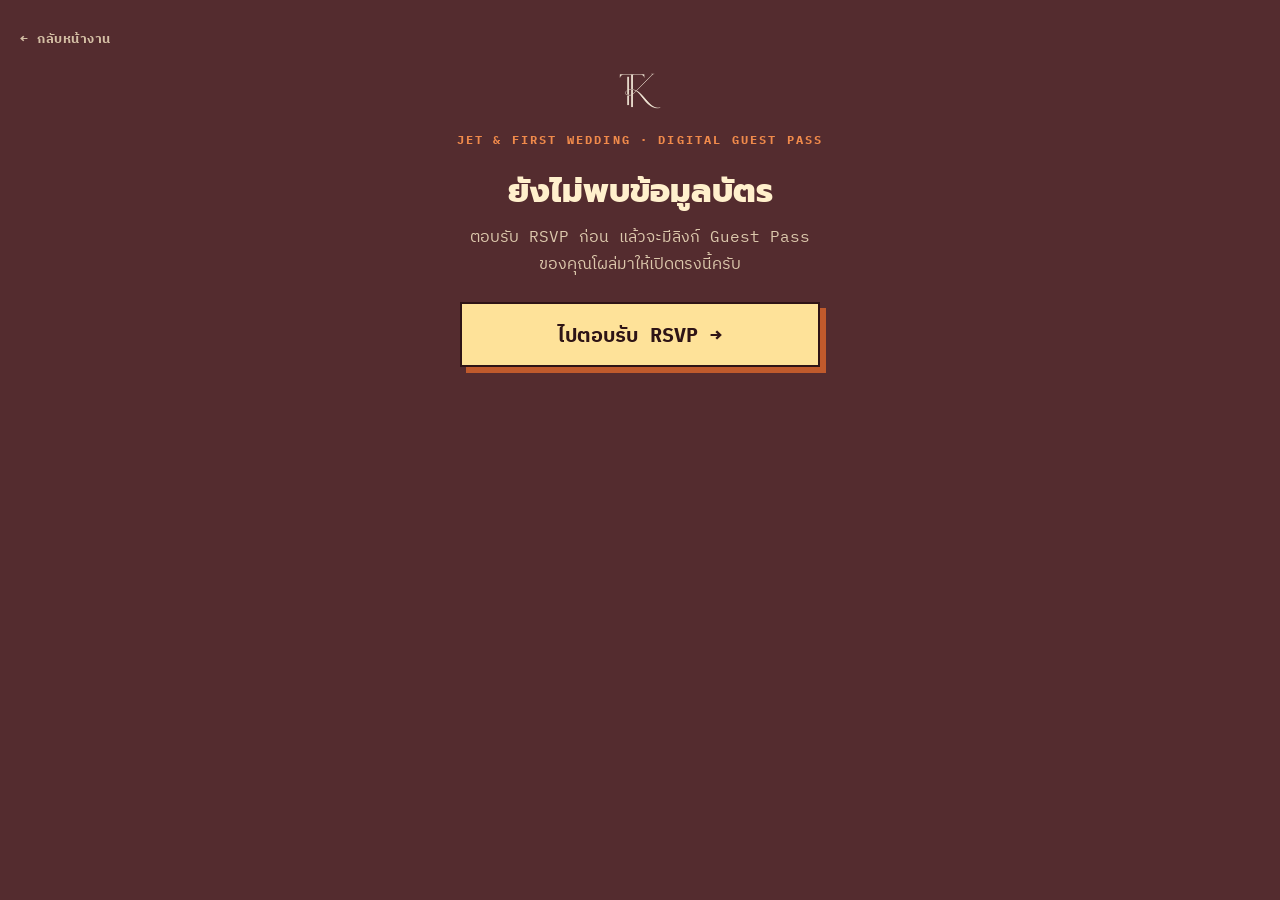
==== pass.html @ b1d8759c "Ver4.1 Update Digital Pass" ====
<!doctype html>
<html lang="th">
<head>
<meta charset="utf-8">
<meta name="viewport" content="width=device-width,initial-scale=1,viewport-fit=cover">
<title>Guest Pass — Love AT FIRST DRINK</title>
<meta name="description" content="Guest Pass ดิจิทัล งานแต่ง Tanawit &amp; Kawisara · เก็บไว้โชว์ที่บาร์ได้เลย">
<meta name="theme-color" content="#542C2F">
<meta name="robots" content="noindex,nofollow">
<link rel="icon" href="favicon.ico" sizes="any">
<link rel="icon" type="image/png" sizes="32x32" href="assets/img/favicon-32.png">
<link rel="apple-touch-icon" href="assets/img/apple-touch-icon.png">
<link rel="preconnect" href="https://fonts.googleapis.com"><link rel="preconnect" href="https://fonts.gstatic.com" crossorigin>
<link href="https://fonts.googleapis.com/css2?family=Bricolage+Grotesque:wght@700;800&family=Prompt:wght@500;600;700;800&family=IBM+Plex+Mono:wght@400;500;700&family=IBM+Plex+Sans+Thai:wght@400;500;600;700&display=swap" rel="stylesheet">
<link rel="stylesheet" href="assets/css/style.css">
</head>
<body>

<main class="pp" id="pp">
  <a class="pp__back" href="index.html#rsvp">← กลับหน้างาน</a>

  <div class="pp__brand"><img src="assets/img/logo-cream.png" alt="TK" width="38" height="32"></div>
  <p class="pp__eyebrow">JET &amp; FIRST WEDDING · DIGITAL GUEST PASS</p>

  <!-- shown when name/code arrived via the RSVP link -->
  <div id="pp-has" hidden>
    <p class="pp__ok">✓ ลงทะเบียนเรียบร้อย แล้วพบกันที่งานนะครับ !</p>

    <p class="pass__lbl">GUEST PASS ของคุณ — เก็บไว้โชว์ที่บาร์ได้เลย</p>
    <div class="pass__card" id="pass-card">
      <div class="pass__top">
        <img class="pass__brand" id="pass-logo" alt="Love AT FIRST DRINK">
        <span class="pass__lv" id="pass-lv">01</span>
      </div>
      <p class="pass__lvname" id="pass-lvname"></p>
      <div class="pass__hr" aria-hidden="true"></div>
      <div class="pass__row"><span>ชื่อ</span><b id="pass-name"></b></div>
      <div class="pass__row"><span>เลขที่</span><b id="pass-code"></b></div>
      <div class="pass__hr" aria-hidden="true"></div>
      <div class="pass__row"><span>เครื่องดื่มโปรด</span><b id="pass-drink"></b></div>
      <div class="pass__row"><span>เพลงโปรด</span><b id="pass-song"></b></div>
      <div class="pass__foot">26 DEC 2026 · 18:00 · UNDERCLOUD</div>
    </div>

    <div class="pp__actions">
      <button class="btn btn--xl" type="button" id="save-pass">บันทึกบัตร · SAVE TO PHONE</button>
      <a class="btn btn--cream" href="index.html#rsvp">แก้ไขคำตอบ</a>
    </div>
    <p class="pp__status" id="pp-status" hidden></p>
  </div>

  <!-- shown when this page is opened with no guest data (bookmarked / shared without params) -->
  <div class="pp__empty" id="pp-empty" hidden>
    <h2>ยังไม่พบข้อมูลบัตร</h2>
    <p>ตอบรับ RSVP ก่อน แล้วจะมีลิงก์ Guest Pass ของคุณโผล่มาให้เปิดตรงนี้ครับ</p>
    <div class="pp__actions"><a class="btn btn--xl" href="index.html#rsvp">ไปตอบรับ RSVP →</a></div>
  </div>
</main>

<script src="assets/js/pass.js"></script>
</body>
</html>
---- assets/css/style.css ----
*,*::before,*::after{box-sizing:border-box}
html{-webkit-text-size-adjust:100%;scroll-behavior:smooth}
body{margin:0;-webkit-font-smoothing:antialiased;text-rendering:optimizeLegibility}
img{display:block;max-width:100%}
a{color:inherit;text-decoration:none}
button{font:inherit;color:inherit;cursor:pointer}
.nb{white-space:nowrap}
.reveal{transition:opacity .9s cubic-bezier(.2,.7,.2,1),transform .9s cubic-bezier(.2,.7,.2,1)}
.js .reveal:not(.in){opacity:0;transform:translateY(18px)}
[hidden]{display:none!important}
section[id]{scroll-margin-top:60px}
@media (prefers-reduced-motion:reduce){.js .reveal:not(.in){opacity:1;transform:none}.reveal{transition:none}html{scroll-behavior:auto}}

:root{
  --bg:#542C2F; --bg2:#431F23; --bg3:#673539; --paper:#FEEBB8; --paper2:#F6DA92; --ink:#2E1416; --mut:#80593F;
  --gold:#FEE299; --acc:#F08A4B; --org:#C05A2C; --redd:#A6441B; --olv:#87773B; --olv-l:#B3A35F; --rose:#E8A3A0;
  --amber:#F08A4B; --red:#C05A2C; --lime:#87773B; --pink:#E8A3A0; --cream:#FFF0CC; --crim:#DC3B44;
  --disp:'Bricolage Grotesque','Prompt',sans-serif; --mono:'IBM Plex Mono','IBM Plex Sans Thai',monospace; --gut:clamp(20px,5vw,72px);
}
html,body{overflow-x:clip}
body{margin:0;background:var(--bg);color:var(--cream);font-family:var(--mono);font-size:16px;line-height:1.65}
.wrap{max-width:1360px;margin:auto;padding-inline:var(--gut)}
.disp{font-family:var(--disp);font-weight:800;letter-spacing:-.03em}
section{padding-block:clamp(56px,8vw,112px)}

/* ---------- type helpers ---------- */
.h2{font-family:var(--disp);font-weight:800;font-size:clamp(38px,6vw,84px);line-height:1;letter-spacing:-.03em;margin:0 0 16px}
.h2--s{font-size:clamp(30px,4.4vw,56px);margin-bottom:26px}
.h2 em{font-style:normal;color:var(--amber)}
.eyebrow{display:inline-block;font:700 13px var(--mono);letter-spacing:.16em;text-transform:uppercase;color:var(--amber);margin-bottom:12px}
.lead{color:rgba(255,240,204,.8);max-width:560px;margin:0 0 14px}
.lnk{color:var(--acc);border-bottom:1px solid currentColor;white-space:nowrap}
.lnk--go{display:inline-flex;align-items:center;min-height:44px;font-weight:700;border-bottom:0;text-decoration:underline;text-underline-offset:5px}
.req{color:var(--redd);font-style:normal;font-weight:800}

/* ---------- nav ---------- */
.nav{position:fixed;inset:0 0 auto 0;z-index:50;transition:.35s}
.nav.is-scrolled{background:rgba(58,29,32,.92);backdrop-filter:blur(12px)}
.nav__in{max-width:1360px;margin:auto;padding:0 var(--gut);height:68px;display:flex;align-items:center;justify-content:space-between;gap:12px}
.nav img{height:40px}
.nav__r{display:flex;gap:4px 24px;align-items:center;font-size:14.5px;font-weight:600}
.nav__r a.l{opacity:.92;min-height:44px;display:inline-flex;align-items:center}
.nav__r a.l:hover{opacity:1;color:var(--amber)}

/* ---------- buttons ---------- */
.btn{display:inline-flex;align-items:center;justify-content:center;gap:10px;font:700 16px/1.25 var(--mono);padding:14px 26px;min-height:52px;border:2px solid var(--ink);background:var(--gold);color:var(--ink);box-shadow:5px 5px 0 var(--org);transition:.2s;border-radius:0;text-align:center}
.btn:hover{transform:translate(-2px,-2px);box-shadow:8px 8px 0 var(--org)}
.btn--xl{font-size:clamp(17px,4.6vw,20px);padding:18px 30px;min-height:64px;box-shadow:6px 6px 0 var(--org)}
.btn--line{background:transparent;color:var(--cream);border-color:rgba(255,240,204,.6);box-shadow:none}
.btn--line:hover{background:rgba(255,240,204,.12);box-shadow:none;transform:none}
.btn--cream{background:var(--org);border-color:var(--org);color:var(--cream);box-shadow:5px 5px 0 var(--gold)}
.btn--cream:hover{box-shadow:8px 8px 0 var(--gold)}
.btn--nav{box-shadow:3px 3px 0 var(--org);padding:8px 18px;min-height:44px;font-size:15px}
.btn--sm{font-size:15px;padding:12px 18px;min-height:48px}
.btn--ghost{background:transparent;color:var(--cream);border-color:rgba(255,240,204,.55);box-shadow:none;padding:11px 20px;font-size:15px}
.btn--ghost:hover{background:var(--gold);color:var(--ink);border-color:var(--gold);box-shadow:4px 4px 0 var(--org)}

/* ---------- hero ---------- */
.hero{position:relative;min-height:min(100svh,860px);display:flex;align-items:center;padding:104px 0 84px;overflow:hidden;isolation:isolate}
.hero__bg{position:absolute;inset:0;z-index:-2;background:url(../img/wide.webp) center/cover;filter:sepia(.3) saturate(1.2) hue-rotate(-14deg)}
.hero::before{content:"";position:absolute;inset:0;z-index:-1;background:linear-gradient(90deg,rgba(58,29,32,.97) 0%,rgba(58,29,32,.88) 46%,rgba(58,29,32,.4) 100%),linear-gradient(0deg,var(--bg) 0%,transparent 26%)}
.hero .wrap{width:100%}
.hero__g{display:grid;grid-template-columns:1fr;gap:48px;align-items:center;width:100%;max-width:820px}
.tag{display:inline-flex;align-items:center;gap:10px;background:var(--gold);color:var(--ink);font:700 13px var(--mono);padding:7px 14px;letter-spacing:.06em;transform:rotate(-1.5deg)}
.tag i{width:9px;height:9px;border-radius:50%;background:var(--org);animation:blink 1.2s infinite}
@keyframes blink{50%{opacity:.2}}
.hero h1{margin:22px 0 16px;line-height:.86;font-size:clamp(60px,9.4vw,150px)}
.hero h1 span{display:block;width:max-content}
.hero h1 .l1{color:var(--cream)}
.hero h1 .l2{font-size:.42em;line-height:1;background:var(--org);color:var(--cream);padding:.12em .32em .1em;transform:rotate(-2.2deg);margin:.16em 0 .12em .06em;letter-spacing:.01em;box-shadow:.08em .08em 0 var(--olv)}
.hero h1 .l3{color:var(--gold);margin-left:-.02em;text-shadow:.035em .045em 0 var(--org)}
.names{font:800 clamp(26px,3.6vw,46px)/1.15 var(--disp);letter-spacing:-.01em;margin:0 0 18px}
.names em{font-style:normal;color:var(--amber)}
.facts{border-left:4px solid var(--amber);padding-left:14px;margin:0 0 26px}
.facts__d{font:800 clamp(22px,3vw,36px)/1.15 var(--disp);margin:0;color:var(--gold);letter-spacing:.01em}
.facts__v{font:700 clamp(15px,1.7vw,19px)/1.4 var(--mono);letter-spacing:.14em;margin:4px 0 0;color:var(--cream)}
.cdn{margin:0 0 26px}
.cdn__lbl{display:block;font:700 12px var(--mono);letter-spacing:.18em;text-transform:uppercase;color:var(--amber);margin-bottom:10px}
.cdn__row{display:flex;gap:10px;flex-wrap:wrap}
.cdn__u{display:flex;flex-direction:column;align-items:center;justify-content:center;min-width:62px;padding:10px 4px 8px;background:rgba(58,29,32,.55);border:1px solid rgba(255,240,204,.3)}
.cdn__n{font:800 clamp(22px,3.6vw,32px)/1 var(--disp);color:var(--gold);font-variant-numeric:tabular-nums}
.cdn__t{font:700 10px var(--mono);letter-spacing:.12em;text-transform:uppercase;color:var(--cream);margin-top:4px;opacity:.78}
.cdn--done .cdn__lbl{color:var(--gold)}
.hero__cta{display:flex;gap:14px;flex-wrap:wrap;align-items:center}
.pills{display:flex;flex-wrap:wrap;gap:8px;list-style:none;padding:0;margin:24px 0 0}
.pills li{font:600 13px var(--mono);letter-spacing:.06em;text-transform:uppercase;border:1px solid rgba(255,240,204,.42);padding:6px 13px;border-radius:99px;background:rgba(58,29,32,.5)}

/* ---------- ticker ---------- */
.tk{overflow:hidden;padding:26px 0 10px;margin-top:-30px;position:relative;z-index:3}
.ticker{background:var(--org);color:var(--cream);overflow:hidden;white-space:nowrap;border-block:2px solid var(--gold);transform:rotate(-1deg);margin:0 -30px;position:relative;z-index:3}
.ticker div{display:inline-block;padding:14px 0;font:800 clamp(18px,2.2vw,28px) var(--disp);letter-spacing:.02em;animation:tick 30s linear infinite}
.ticker span{margin:0 26px}
@keyframes tick{to{transform:translateX(-50%)}}

/* ---------- need to know ---------- */
.nsec{padding-block:clamp(44px,6vw,84px)}
.ntk{display:grid;grid-template-columns:repeat(4,1fr);gap:20px}
.nk{position:relative;background:var(--paper);color:var(--ink);border:2px solid var(--ink);box-shadow:5px 5px 0 var(--org);padding:18px 18px 8px;display:flex;flex-direction:column;gap:2px}
.nk:nth-child(odd){transform:rotate(-.8deg)}.nk:nth-child(even){transform:rotate(.8deg)}
.nk__i{position:absolute;right:14px;top:14px;width:30px;height:30px;fill:none;stroke:var(--redd);stroke-width:2.2;stroke-linecap:round;stroke-linejoin:round}
.nk__l{margin:0 0 8px;font:700 13px var(--mono);letter-spacing:.22em;color:var(--redd)}
.nk__b{margin:0;font:800 clamp(19px,2.3vw,30px)/1.1 var(--disp);letter-spacing:-.01em}
.nk__b--t{font-size:clamp(30px,3.6vw,46px);color:var(--redd)}
.nk__s{margin:0;font:600 15px/1.45 var(--mono)}
.nk__s--l{font-weight:700;font-size:15.5px}
.nk__n{margin:8px 0 6px;font:600 13.5px/1.4 var(--mono);color:var(--mut)}
.nk__b--d{font-size:clamp(17px,1.9vw,24px)}
.nk__apps{margin:auto 0 0;display:flex;align-items:center;flex-wrap:wrap;column-gap:14px}
.nk__apps span{font:600 13px var(--mono);color:var(--mut)}
.nk__apps .nk__a{margin-top:0}
.nk__a{margin-top:auto;padding:12px 0 8px;font:700 14.5px var(--mono);color:var(--redd);background:none;border:0;text-align:left;text-decoration:underline;text-underline-offset:4px;min-height:44px;display:inline-flex;align-items:center;width:max-content;max-width:100%}

/* ---------- drunk-o-meter (compact, lives beside the RSVP form) ---------- */
.mtr{background:rgba(255,240,204,.06);border:1px dashed rgba(255,240,204,.4);padding:20px 22px 18px;max-width:400px}
.mtr__h{margin:0 0 4px;font:800 clamp(28px,2.8vw,36px)/1.25 var(--disp);letter-spacing:0;color:var(--cream)}
.mtr__h em{font-style:normal;color:var(--acc)}
.mtr__s{margin:0 0 20px;font-size:13.5px;line-height:1.5;color:rgba(255,240,204,.75)}
.mtr__bar{position:relative;display:flex;height:40px;border:2px solid var(--cream);margin-bottom:16px}
.mtr__bar i{flex:1;display:flex;align-items:center;justify-content:flex-start;padding-left:10px;background:var(--c);color:var(--t,#2E1416);font:800 16px var(--disp);font-style:normal}
.mtr__bar i+i{border-left:2px solid var(--bg)}
.mtr__pin{position:absolute;top:-11px;bottom:-7px;width:4px;margin-left:-2px;background:var(--cream);box-shadow:0 0 0 1.5px var(--bg);transition:left .25s cubic-bezier(.3,1.4,.5,1)}
.mtr__pin::before{content:"";position:absolute;left:50%;top:-1px;transform:translateX(-50%);border:7px solid transparent;border-top:9px solid var(--cream);border-bottom:0}
.mtr__list{list-style:none;margin:0;padding:0;display:grid;gap:8px}
.mtr__list li{display:flex;align-items:flex-start;gap:10px;padding:8px 10px 8px 8px;border:1px solid rgba(255,240,204,.18);font:700 14px/1.35 var(--mono);color:rgba(255,240,204,.78);transition:background .2s,border-color .2s,color .2s}
.mtr__list li::before{content:attr(data-n);flex:0 0 auto;width:24px;height:24px;margin-top:1px;border-radius:50%;background:var(--c);color:var(--t,#2E1416);display:inline-flex;align-items:center;justify-content:center;font:800 13px var(--disp)}
.mtr__list li span{display:block;min-width:0}
.mtr__list li b{display:block;font:inherit;font-weight:800;color:var(--cream)}
.mtr__list li small{display:block;margin-top:1px;font:500 13px/1.45 var(--mono);color:rgba(255,240,204,.72)}
.mtr__list li.is-on{background:rgba(255,240,204,.14);border-color:var(--cream);color:var(--cream)}
.mtr__list li.is-on small{color:rgba(255,240,204,.92)}
.mtr__hint{margin:14px 0 0;font-size:12.5px;line-height:1.5;color:rgba(255,240,204,.6)}

/* ---------- agenda ---------- */
.agsec{position:relative}
.agsec .hd{display:flex;justify-content:space-between;align-items:end;gap:20px;flex-wrap:wrap;margin-bottom:30px}
.answer{display:grid;grid-template-columns:auto auto 1fr;gap:6px 24px;align-items:center;background:var(--gold);color:var(--ink);border:2px solid var(--ink);box-shadow:6px 6px 0 var(--org);padding:18px 26px;margin-bottom:60px;transform:rotate(-.5deg)}
.answer__q{font:700 16px var(--mono);color:var(--redd)}
.answer__a{font:800 clamp(38px,5vw,56px)/1 var(--disp);letter-spacing:-.01em}
.answer__s{font:600 15.5px/1.5 var(--mono)}
.rail{--tw:150px;position:relative;display:grid;gap:34px;list-style:none;margin:0;padding:0}
.rail::before{content:"";position:absolute;left:calc(var(--tw) / 2 - 1px);top:14px;bottom:14px;border-left:3px dashed rgba(254,226,153,.4)}
.row{position:relative;display:grid;grid-template-columns:var(--tw) 1fr;gap:clamp(20px,3vw,44px);align-items:center}
.tm{position:relative;z-index:1;text-align:center}
.tm b{display:inline-block;background:var(--bg);border:3px solid var(--gold);color:var(--gold);font:800 36px/1 var(--disp);padding:12px 14px;letter-spacing:0}
.tm__late i{display:block;font:700 13px var(--mono);font-style:normal;color:var(--acc);letter-spacing:.1em;margin-top:6px}
.tm small{display:block;margin-top:8px;font:500 12.5px var(--mono);letter-spacing:.14em;color:rgba(255,240,204,.62)}
.row--arrive .tm b{background:var(--gold);color:var(--ink)}
.card{background:rgba(255,240,204,.05);border:1px solid rgba(255,240,204,.22);padding:24px 28px 22px;position:relative}
.row--all .card{background:rgba(192,90,44,.18);border-color:var(--acc)}
.row--arrive .card{box-shadow:0 0 0 3px var(--gold)}
.who{display:inline-block;margin-bottom:12px;font:700 13.5px var(--mono);letter-spacing:.12em;padding:5px 13px;background:var(--cream);color:var(--ink);transform:rotate(-1.5deg)}
.row--all .who{background:var(--org);color:var(--cream)}
.who--gold{background:var(--gold)!important;color:var(--redd)!important}
.who--ol{background:var(--olv)!important;color:var(--cream)!important}
.card .rd{font:800 clamp(24px,2.7vw,36px)/1.12 var(--disp);letter-spacing:-.01em;margin:0 0 4px}
.card p{margin:0}
.card .sb{font:600 17px/1.4 var(--mono);color:rgba(255,240,204,.88)}
.card .th{font:600 16.5px/1.5 var(--mono);color:var(--gold);margin-top:4px}
.lvl{display:flex;align-items:center;gap:14px;flex-wrap:wrap;margin-top:16px}
.lvl .bars{display:flex;gap:5px}
.lvl .bars i{width:34px;height:12px;background:rgba(255,240,204,.16);border:1px solid rgba(255,240,204,.2)}
.lvl .bars i.on{background:var(--c);border-color:var(--c)}
.lvl span{font:700 12.5px var(--mono);letter-spacing:.1em;color:var(--cream)}
.lvl span b{font-weight:700;letter-spacing:0;font-size:13.5px}
.pic{margin:0;background:var(--paper);padding:10px 10px 18px;box-shadow:0 24px 40px -22px rgba(0,0,0,.75);position:relative;color:var(--ink)}
.pic img{display:block;width:100%;height:auto;aspect-ratio:4/5;object-fit:cover}
.pic__tag{display:block;margin:14px 0 5px;color:var(--org);font:700 12px/1 var(--mono);letter-spacing:.14em;text-transform:uppercase}
.pic figcaption{display:block;font:500 13px/1.4 var(--mono);color:var(--ink)}
.row:nth-child(odd) .pic{transform:rotate(2.4deg)}.row:nth-child(even) .pic{transform:rotate(-2.2deg)}

/* ---------- dress code ---------- */
.drsec{background:var(--bg2)}
.dr__g{display:grid;grid-template-columns:1.3fr 1fr 1fr;gap:20px;margin-top:30px}
.dr{background:var(--paper);color:var(--ink);border:2px solid var(--ink);box-shadow:5px 5px 0 var(--org);padding:22px;display:flex;flex-direction:column;gap:10px}
.dr h3{margin:0;font:800 clamp(21px,2.3vw,29px)/1.1 var(--disp);letter-spacing:-.01em}
.dr p{margin:0;font:600 15.5px/1.5 var(--mono)}
.dr--no,.dr--lawn{flex-direction:row;align-items:center;gap:16px}
.nw{flex:none;position:relative;width:62px;height:62px;border-radius:50%;background:#fff;border:3px solid var(--ink)}
.nw::after{content:"";position:absolute;left:-8px;right:-8px;top:50%;border-top:5px solid var(--redd);transform:rotate(-45deg)}
.sh{flex:none;width:66px;height:50px;fill:var(--olv-l);stroke:var(--ink);stroke-width:2.4;stroke-linecap:round;stroke-linejoin:round}

/* ---------- rsvp / receipt ---------- */
.tabg{display:grid;grid-template-columns:.8fr 1.2fr;gap:clamp(30px,6vw,90px);align-items:start}
.tabg__l{display:flex;flex-direction:column;gap:28px;position:sticky;top:96px}
.note{background:rgba(255,240,204,.06);border:1px dashed rgba(255,240,204,.4);padding:16px 20px;margin-top:22px;max-width:360px}
.note b{color:var(--gold);display:block;font:800 22px var(--disp)}
.receipt{position:relative;background:var(--paper);color:var(--ink);padding:38px 34px 60px;max-width:600px;justify-self:end;width:100%;box-shadow:0 40px 80px -30px rgba(0,0,0,.8);
  --z:12px;-webkit-mask:conic-gradient(from -45deg at bottom,#0000,#000 1deg 89deg,#0000 90deg) 50%/var(--z) 100%;mask:conic-gradient(from -45deg at bottom,#0000,#000 1deg 89deg,#0000 90deg) 50%/var(--z) 100%}
.receipt::before{content:"";position:absolute;inset:0 0 auto 0;height:8px;background:repeating-linear-gradient(90deg,var(--ink) 0 6px,transparent 6px 10px);opacity:.15}
.rc-h{text-align:center;border-bottom:2px dashed var(--ink);padding-bottom:16px;margin-bottom:22px}
.rc-h b{font:800 26px var(--disp);letter-spacing:.02em;display:block}
.rc-h small{display:block;color:var(--mut);font-size:13px}
form.rsvp{display:grid;gap:22px}
.grp{display:grid;gap:20px}
.grp__note{margin:-6px 0 0;font:500 14px/1.4 var(--mono);color:var(--mut)}
.grp__t{margin:0;font:800 21px/1.2 var(--disp);letter-spacing:.01em;display:flex;align-items:baseline;gap:10px;flex-wrap:wrap}
.grp__t small{font:700 13px var(--mono);color:var(--redd);letter-spacing:.04em}
div[data-yes]{display:grid;gap:20px}
fieldset{border:0;margin:0;padding:0;min-width:0}
legend{padding:0}
.f label,.f .lb{display:block;font:700 15px/1.4 var(--mono);margin-bottom:8px}
.f label .opt{font:700 12px var(--mono);color:var(--redd);border:1px solid var(--redd);padding:1px 7px;margin-left:8px;letter-spacing:.08em;vertical-align:1px}
.f input[type=text],.f textarea{width:100%;background:var(--paper2);border:0;border-bottom:2px solid var(--ink);padding:13px 12px;min-height:50px;font:500 16px var(--mono);color:var(--ink);outline:0;border-radius:0}
.f textarea{resize:vertical;min-height:72px}
.f input[type=text]::placeholder,.f textarea::placeholder{color:rgba(46,20,22,.5)}
.f input[type=text]:focus,.f textarea:focus{background:#fff3c9;box-shadow:0 2px 0 0 var(--org)}
.f input[aria-invalid=true]{border-bottom-color:var(--redd);background:#f9d9b8}
#f-diet{margin-top:10px}
.err{margin:6px 0 0;font-size:14px;color:var(--redd);font-weight:700}
.opts{display:flex;flex-wrap:wrap;gap:8px}
.opts input{position:absolute;opacity:0;pointer-events:none}
.opts label{margin:0!important}
.opts label>span{display:inline-flex;align-items:center;min-height:46px;padding:10px 16px;border:2px solid var(--ink);font:600 15px/1.3 var(--mono);cursor:pointer;transition:.15s}
.opts input:checked+span{background:var(--ink);color:var(--gold)}
.opts input:focus-visible+span{outline:3px solid var(--org);outline-offset:2px}
.opts--mk label>span{gap:10px}
.opts--mk label>span::before,.opts--pick label>span::before{content:"";flex:0 0 auto;width:20px;height:20px;box-sizing:border-box;border:2px solid var(--ink);border-radius:50%;background:transparent;transition:.15s}
.opts--mk input:checked+span::before,.opts--pick input:checked+span::before{border-color:var(--gold);background:var(--gold) url("data:image/svg+xml,%3Csvg xmlns='http://www.w3.org/2000/svg' viewBox='0 0 12 12'%3E%3Cpath d='M2.2 6.4l2.6 2.6 5-5.6' fill='none' stroke='%232E1416' stroke-width='2.2' stroke-linecap='round' stroke-linejoin='round'/%3E%3C/svg%3E") center/12px no-repeat}
.opts--mk label:hover>span,.opts--pick label:hover>span{background:rgba(254,226,153,.55)}
.opts--mk input:checked+span:hover,.opts--pick input:checked+span:hover{background:var(--ink)}
.opts--pick{display:grid;grid-template-columns:1fr 1fr;gap:10px}
.opts--pick label{display:block;min-width:0}
.opts--pick label>span{display:grid;grid-template-columns:auto 1fr;grid-template-rows:auto auto;column-gap:12px;row-gap:1px;align-items:center;width:100%;height:100%;min-height:64px;padding:10px 14px;text-align:left;box-sizing:border-box}
.opts--pick label>span::before{grid-row:1/3;grid-column:1;align-self:center}
.opts--pick label>span b{grid-column:2;grid-row:1;font:800 17px/1.25 var(--disp);letter-spacing:0;align-self:end}
.opts--pick label>span small{grid-column:2;grid-row:2;font:500 13px/1.4 var(--mono);color:var(--mut);align-self:start;overflow-wrap:anywhere}
.opts--pick input:checked+span small{color:rgba(254,226,153,.85)}
.opts--2{display:grid;grid-template-columns:1fr 1fr}
.opts--2 label>span{display:flex;justify-content:center;width:100%;min-height:52px;font-size:16px}
.step{display:inline-flex;align-items:center;border:2px solid var(--ink)}
.step button{width:54px;height:52px;background:var(--paper2);border:0;font:700 22px var(--mono);color:var(--ink)}
.step button:hover{background:var(--gold)}
.step button:focus-visible{outline:3px solid var(--org);outline-offset:-3px}
.step output{min-width:60px;text-align:center;font:800 24px var(--disp)}
.mt{display:grid;gap:8px}
.mt__rd{position:relative;display:grid;grid-template-columns:1fr;gap:3px;align-content:center;min-height:98px;padding:12px 52px 12px 16px;border:2px dashed var(--ink);background:var(--paper2);color:var(--ink);transition:background .2s,color .2s}
.mt__rd[data-on="1"]{border-style:solid;background:var(--c);color:var(--t)}
.mt__n{display:block;font:800 21px/1.25 var(--disp);letter-spacing:0}
.mt__n output{font-weight:800;color:inherit}
.mt__rd[data-on="0"] .mt__n output{color:var(--mut)}
.mt__d{display:block;font:600 15px/1.45 var(--mono);min-height:1.45em}
.mt__x{position:absolute;top:2px;right:2px;width:46px;height:46px;background:transparent;border:0;color:inherit;font:400 30px/1 var(--disp);cursor:pointer;opacity:.75}
.mt__x:hover{opacity:1}
.mt__x:focus-visible{outline:3px solid var(--ink);outline-offset:-4px}
.mt__rd.pop .mt__n,.mt__rd.pop .mt__d{animation:mtpop .28s ease-out}
@keyframes mtpop{from{opacity:.2;transform:translateY(4px)}to{opacity:1;transform:none}}
.mt__w{position:relative;height:48px;cursor:pointer;touch-action:pan-y;user-select:none;-webkit-user-select:none;-webkit-tap-highlight-color:transparent}
.mt__bar{position:absolute;left:0;right:0;top:15px;height:18px;border:2px solid var(--ink);display:flex}
.mt__bar i{display:block;flex:1;background:var(--c)}
.mt__bar i+i{border-left:2px solid var(--ink)}
.mt__thumb{position:absolute;left:12.5%;top:9px;width:30px;height:30px;margin-left:-15px;box-sizing:border-box;border-radius:50%;background:var(--paper);border:3px solid var(--ink);box-shadow:0 3px 0 rgba(46,20,22,.35);transition:left .2s cubic-bezier(.3,1.3,.5,1);pointer-events:none}
.mt__thumb.is-unset{background:transparent;border-style:dashed;box-shadow:none}
.mt__w:focus{outline:none}
.mt__w:focus-visible .mt__thumb{outline:3px solid var(--org);outline-offset:3px}
.mt .sc{display:grid;grid-template-columns:repeat(4,1fr);font-size:12.5px;color:var(--mut)}
.mt .sc span{text-align:center}
.sr{position:absolute;width:1px;height:1px;margin:-1px;overflow:hidden;clip:rect(0 0 0 0);white-space:nowrap;border:0;padding:0}
.help{margin:6px 0 0;font-size:13.5px;line-height:1.5;color:var(--mut)}
#f-song{margin:0}
.submit{display:flex;align-items:center;gap:20px;margin-top:4px;flex-wrap:wrap}
.submit .btn{background:var(--ink);color:var(--gold);box-shadow:5px 5px 0 var(--org);cursor:pointer;min-height:58px;font-size:17px}
.submit .btn[disabled]{opacity:.6;cursor:wait}
.stampx{font:800 22px var(--disp);color:var(--redd);border:4px solid var(--redd);padding:4px 12px;transform:rotate(-8deg);letter-spacing:.06em;opacity:.85;text-align:center;line-height:1.2}
.status{margin:0;font-size:14px;font-weight:700;color:var(--redd)}
.done{text-align:center;padding:10px 0 4px;outline:0}
.stampx--big{display:inline-block;font-size:26px;margin:6px 0 20px}
.done__t{font:800 clamp(26px,3.4vw,34px)/1.2 var(--disp);letter-spacing:-.01em;margin:0 0 10px}
.done__p{margin:0 auto 18px;max-width:390px;color:var(--mut)}
.done__preview{margin:0 auto 18px;max-width:390px;background:var(--gold);border:2px dashed var(--redd);padding:10px 14px;font-size:13.5px;font-weight:700;color:var(--redd)}
.done__a{display:flex;gap:14px;justify-content:center;flex-wrap:wrap;margin-top:8px}
.done__a .btn{font-size:15px;padding:12px 18px;cursor:pointer}
.done__a .done__yes{background:var(--ink);color:var(--gold);box-shadow:4px 4px 0 var(--org)}
.done__a .btn--cream{background:transparent;color:var(--ink);border-color:var(--ink);box-shadow:none}
.done[data-state=yes] .done__t--no,.done[data-state=yes] .done__p--no,.done[data-state=no] .done__t--yes,.done[data-state=no] .done__p--yes,.done[data-state=no] .done__yes{display:none}
.items{list-style:none;padding:0;margin:30px 0 14px;font-size:14.5px}
.items li{display:flex;gap:8px;align-items:baseline;padding:3px 0}
.items li::after{content:"";order:2;flex:1;border-bottom:2px dotted rgba(46,20,22,.35);transform:translateY(-4px)}
.items li>span:first-child{order:1}.items li>span:last-child{order:3;font-weight:700}
.items .zero>span:last-child{color:var(--redd)}
.total{border-top:2px dashed var(--ink);border-bottom:2px dashed var(--ink);padding:12px 0;display:flex;justify-content:space-between;align-items:baseline;font-weight:700}
.total b{font:800 21px var(--disp)}
.total em{font-style:normal;color:var(--redd);font:800 19px var(--disp);text-align:right}
.thx{text-align:center;font-size:12.5px;color:var(--mut);margin-top:18px}
.receipt.is-done .items,.receipt.is-done .total{opacity:.55}

/* ---------- gallery ---------- */
.evsec{background:var(--bg2)}
.ev__row{display:grid;grid-template-columns:repeat(4,1fr);gap:clamp(14px,2vw,28px);margin-top:46px}
.ev__row figure:nth-child(1){transform:rotate(-2.4deg)}.ev__row figure:nth-child(2){transform:rotate(1.6deg) translateY(22px)}.ev__row figure:nth-child(3){transform:rotate(-1.2deg)}.ev__row figure:nth-child(4){transform:rotate(2.6deg) translateY(18px)}

.ft{padding:52px 0 40px;text-align:center;color:rgba(255,240,204,.7);font-size:14px}
.ft img{height:70px;margin:0 auto 14px}
.ft__s{margin-top:6px}

/* ---------- sticky RSVP (mobile) ---------- */
.sticky{display:none;position:fixed;left:0;right:0;margin-inline:auto;width:calc(100% - 28px);max-width:420px;bottom:calc(12px + env(safe-area-inset-bottom));z-index:60;align-items:center;justify-content:center;gap:10px;min-height:54px;background:var(--gold);color:var(--ink);border:2px solid var(--ink);box-shadow:4px 4px 0 var(--org);font:800 18px var(--disp);letter-spacing:.02em;transform:translateY(150%);transition:transform .35s cubic-bezier(.2,.8,.2,1)}
.sticky span{font:700 15px var(--mono)}
.sticky i{font-style:normal;color:var(--redd)}
.sticky:focus-visible{outline:3px solid var(--acc);outline-offset:3px}

/* ---------- a11y helpers ---------- */
.skip{position:absolute;left:12px;top:-60px;z-index:100;background:var(--gold);color:var(--ink);padding:10px 16px;font:700 14px var(--mono)}
.skip:focus{top:12px}
:focus-visible{outline:3px solid var(--acc);outline-offset:3px}
.receipt :focus-visible{outline-color:var(--org)}
.hp{position:absolute!important;left:-9999px;width:1px;height:1px;opacity:0}
@media (prefers-reduced-motion:reduce){.mtr__pin,.mt__thumb{transition:none}.ticker div{animation:none}.tag i{animation:none}html{scroll-behavior:auto}.sticky{transition:none}}
@media (max-width:800px){.hero__bg{background-image:url(../img/wide-sm.webp)}}

/* ---------- responsive ---------- */
@media (max-width:1080px){
  .row{grid-template-columns:var(--tw) 1fr}
  .row .pic{grid-column:2;max-width:340px}
  .dr__g{grid-template-columns:1fr 1fr}.dr--col{grid-column:1/-1}
}
@media (max-width:980px){
  .nav__r a.l.opt{display:none}
  .tabg{grid-template-columns:1fr}
  .tabg__l{display:contents}
  .tabg__t{order:0}.tabg .receipt{order:1}.tabg .mtr{order:2;max-width:none;margin-top:8px}
  .ev__row{grid-template-columns:repeat(2,1fr)}
  .receipt{justify-self:center}
  .ntk{grid-template-columns:1fr 1fr}
  .sticky{display:flex}.sticky.show{transform:none}
  .ft{padding-bottom:104px}
}
@media (max-width:640px){
  body{font-size:16px}
  .nav__in{height:60px;gap:8px}
  .nav img{height:34px;width:auto}
  .nav__r{gap:2px 14px;font-size:14px}
  .hero{padding:84px 0 34px;min-height:0}
  .hero h1{margin:16px 0 10px;font-size:clamp(58px,19vw,90px)}
  .names{font-size:clamp(24px,7.4vw,32px);margin-bottom:14px}
  .facts{margin-bottom:20px}
  .cdn{margin-bottom:20px}
  .cdn__u{min-width:56px;padding:8px 2px 6px}
  .hero__cta{flex-direction:column;align-items:stretch;gap:12px}
  .hero__cta .btn{width:100%}
  .pills{margin-top:20px}
  .tk{margin-top:-10px}
  .receipt{padding:30px 18px 54px}
  .rail{--tw:0px}
  .rail::before{left:9px}
  .row{grid-template-columns:1fr;padding-left:34px;gap:14px}
  .row .pic{display:none}
  .tm{text-align:left;display:flex;align-items:center;flex-wrap:wrap;gap:0 10px}
  .tm b{font-size:30px;padding:9px 12px}
  .tm small{display:inline-block;margin:0}
  .tm__late i{display:inline;margin:0 0 0 6px}
  .tm::before{content:"";position:absolute;left:-34px;top:50%;width:20px;height:20px;border-radius:50%;background:var(--gold);border:4px solid var(--bg);transform:translateY(-50%)}
  .card{padding:22px 18px 18px}
  .lvl .bars i{width:26px}
  .answer{grid-template-columns:1fr;gap:2px;padding:16px 18px;margin-bottom:44px}
  .answer__a{font-size:44px}
  .agsec .hd{margin-bottom:22px}
  .dr__g{grid-template-columns:1fr;gap:16px}
  .dr{padding:18px}
  .ev__row figure:nth-child(2),.ev__row figure:nth-child(4){transform:rotate(1.6deg) translateY(10px)}
  .ev__row{margin-top:36px}
  .submit{gap:14px}.submit .btn{width:100%}.submit .stampx{display:none}
  .nk{padding:16px 14px 6px}.nk__i{width:26px;height:26px;right:10px;top:12px}
  .ntk{gap:14px}
  .nk__b{font-size:clamp(19px,5.4vw,24px)}
  .nk__b--d{font-size:clamp(17px,4.8vw,21px)}
  .nk__apps{column-gap:12px}
  .nk__apps span{flex:0 0 100%;margin-top:2px}
  .nk__s--l{font-size:15px}
  .done__a .btn{width:100%}
}
@media (max-width:360px){.nav__r{gap:2px 10px;font-size:13px}.btn--nav{padding:8px 12px}}

.nav__logo{display:inline-flex;align-items:center;min-width:44px;min-height:44px}
#f-rl{display:inline-block}
.nsec + .agsec{padding-top:clamp(16px,3vw,44px)}

/* ---------- RSVP receipt (shown after a successful submit) ---------- */
.bill{display:flex;flex-direction:column;text-align:left;margin:2px 0 6px}
.bill__t{margin:0 0 6px;text-align:center;font:800 clamp(28px,5.4vw,36px)/1.15 var(--disp);letter-spacing:-.01em}
.bill__t span{color:var(--redd)}
.bill__who{margin:0 0 14px;text-align:center;font:700 18px/1.45 var(--mono);overflow-wrap:anywhere}
.bill__hr{border-top:2px dashed var(--ink);margin:2px 0}
.bill__l{padding:4px 0}
.bill__r{display:flex;flex-wrap:wrap;justify-content:space-between;align-items:baseline;gap:2px 16px;padding:9px 0;border-bottom:1px dotted rgba(46,20,22,.35)}
.bill__r:last-child{border-bottom:0}
.bill__k{color:var(--mut);font-size:14.5px;line-height:1.5}
.bill__v{margin-left:auto;text-align:right;font:700 16.5px/1.5 var(--mono);overflow-wrap:anywhere;min-width:0}
.bill__q{flex:0 0 100%;text-align:right;color:var(--redd);font:600 italic 14.5px/1.5 var(--mono);overflow-wrap:anywhere}
.bill__tot{display:flex;flex-wrap:wrap;justify-content:space-between;align-items:baseline;gap:4px 14px;margin:12px 0 4px}
.bill__tot b{font:800 21px/1.3 var(--disp)}
.bill__tot em{font:800 20px/1.3 var(--disp);font-style:normal;color:var(--redd);margin-left:auto;text-align:right}
.bill .stampx--big{order:9;align-self:center;margin:26px 0 10px;font-size:22px}
.done[data-state=no] .done__save{display:none}
.done__a .done__save{background:var(--ink);color:var(--gold);box-shadow:4px 4px 0 var(--org);cursor:pointer}
/* ============ GUEST PASS (pass.html) ============ */
.pp{min-height:100vh;background:var(--bg);color:var(--cream);display:flex;flex-direction:column;align-items:center;padding:28px 20px 56px;box-sizing:border-box}
.pp__back{align-self:flex-start;color:var(--cream);opacity:.75;font:700 13px var(--mono);text-decoration:none;letter-spacing:.04em;margin-bottom:22px}
.pp__back:hover{opacity:1}
.pp__brand{display:flex;align-items:center;gap:10px;margin-bottom:22px}
.pp__brand img{height:38px;width:auto}
.pp__eyebrow{font:700 12px var(--mono);letter-spacing:.18em;text-transform:uppercase;color:var(--amber);margin:0 0 26px;text-align:center}
.pass__lbl{margin:0 0 12px;font:700 12px var(--mono);letter-spacing:.16em;text-transform:uppercase;color:var(--mut);text-align:center}
.pp__ok{display:flex;align-items:center;gap:8px;background:var(--paper);color:var(--ink);font:700 13px var(--mono);padding:8px 16px;margin-bottom:22px;border:2px solid var(--ink)}
.pp__actions{display:flex;flex-direction:column;gap:12px;width:100%;max-width:360px;margin-top:26px}
.pp__actions .btn{width:100%;cursor:pointer}
.pp__status{margin:12px auto 0;max-width:360px;text-align:center;font:600 13px var(--mono);color:var(--rose)}
.pp__empty{max-width:360px;text-align:center}
.pp__empty h2{font:800 clamp(24px,5vw,32px)/1.2 var(--disp);margin:0 0 12px}
.pp__empty p{color:var(--cream);opacity:.8;margin:0 0 22px}
.pass__card{position:relative;width:100%;max-width:360px;background:var(--pc,var(--paper2));color:var(--pt,var(--ink));border-radius:20px;box-shadow:0 26px 54px -20px rgba(0,0,0,.55),0 10px 22px -12px rgba(0,0,0,.35);padding:24px 24px 22px;text-align:left;overflow:hidden}
.pass__card::after{content:"";position:absolute;inset:0;pointer-events:none;opacity:.3;mix-blend-mode:overlay;background-image:url("data:image/svg+xml;utf8,<svg xmlns='http://www.w3.org/2000/svg'><filter id='n'><feTurbulence type='fractalNoise' baseFrequency='0.85' numOctaves='2' stitchTiles='stitch'/><feColorMatrix type='matrix' values='0 0 0 0 0  0 0 0 0 0  0 0 0 0 0  0 0 0 0.55 0'/></filter><rect width='100%25' height='100%25' filter='url(%23n)'/></svg>");background-size:140px 140px}
.pass__top{display:flex;align-items:flex-start;justify-content:space-between;gap:10px;position:relative}
.pass__brand{display:block;width:150px;height:auto}
.pass__lv{flex:none;width:56px;height:56px;border-radius:50%;border:2px solid currentColor;display:flex;align-items:center;justify-content:center;font:800 26px/1 var(--disp)}
.pass__lvname{margin:18px 0 0;font:700 15px/1.35 var(--mono);letter-spacing:.02em;position:relative}
.pass__hr{border-top:1px dashed currentColor;opacity:.45;margin:14px 0;position:relative}
.pass__row{display:flex;justify-content:space-between;align-items:baseline;gap:10px;font:600 12.5px var(--mono);margin:8px 0;position:relative}
.pass__row span{opacity:.75;letter-spacing:.03em}
.pass__row b{font:800 16px var(--disp);text-align:right;overflow-wrap:anywhere}
.pass__foot{margin-top:18px;font:700 11.5px var(--mono);letter-spacing:.1em;opacity:.85;position:relative}
.receipt.is-done .items,.receipt.is-done .total{display:none}
@media (max-width:640px){.bill__who{font-size:17px}.bill__v{font-size:16px}.bill__tot b{font-size:19px}.bill__tot em{font-size:18px}}
.mt__rd[data-on="0"]{justify-items:center;text-align:center}
.mt__rd[data-on="0"] .mt__n{font-size:30px;line-height:1}
@media (max-width:520px){
  .opts--pick{grid-template-columns:1fr}
  .opts--pick label>span{min-height:60px}
  .opts--mk{display:grid;grid-template-columns:1fr;gap:8px}
  .opts--mk label>span{display:flex;width:100%;box-sizing:border-box}
}
.mt2{margin-top:16px;padding-top:16px;border-top:1px dashed rgba(46,20,22,.25)}
.mt2 input{margin:0}
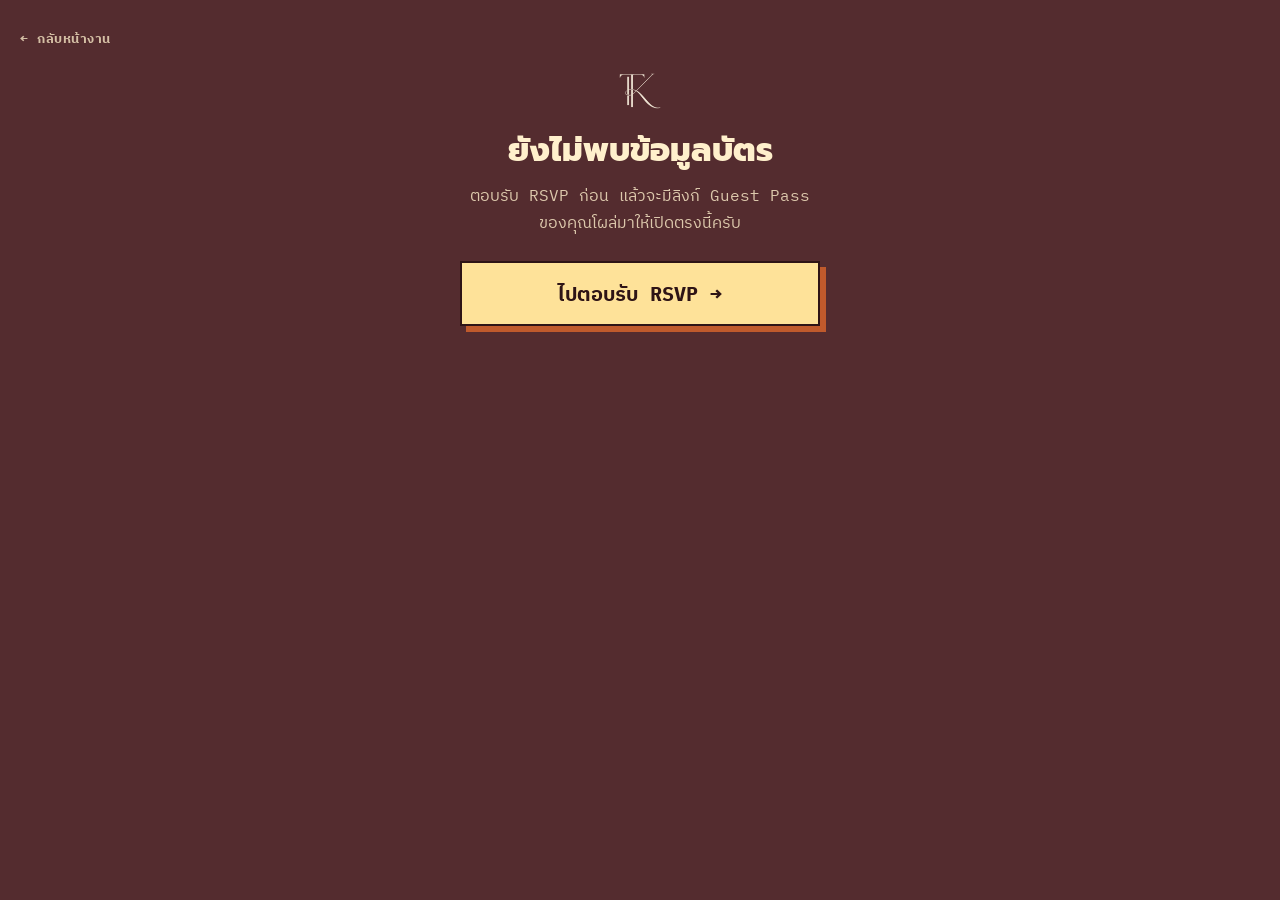
==== commit a610f085: "Sync pass.html: remove eyebrow line, keep logo card" ====
--- a/pass.html
+++ b/pass.html
@@ -20,7 +20,6 @@
   <a class="pp__back" href="index.html#rsvp">← กลับหน้างาน</a>
 
   <div class="pp__brand"><img src="assets/img/logo-cream.png" alt="TK" width="38" height="32"></div>
-  <p class="pp__eyebrow">JET &amp; FIRST WEDDING · DIGITAL GUEST PASS</p>
 
   <!-- shown when name/code arrived via the RSVP link -->
   <div id="pp-has" hidden>
